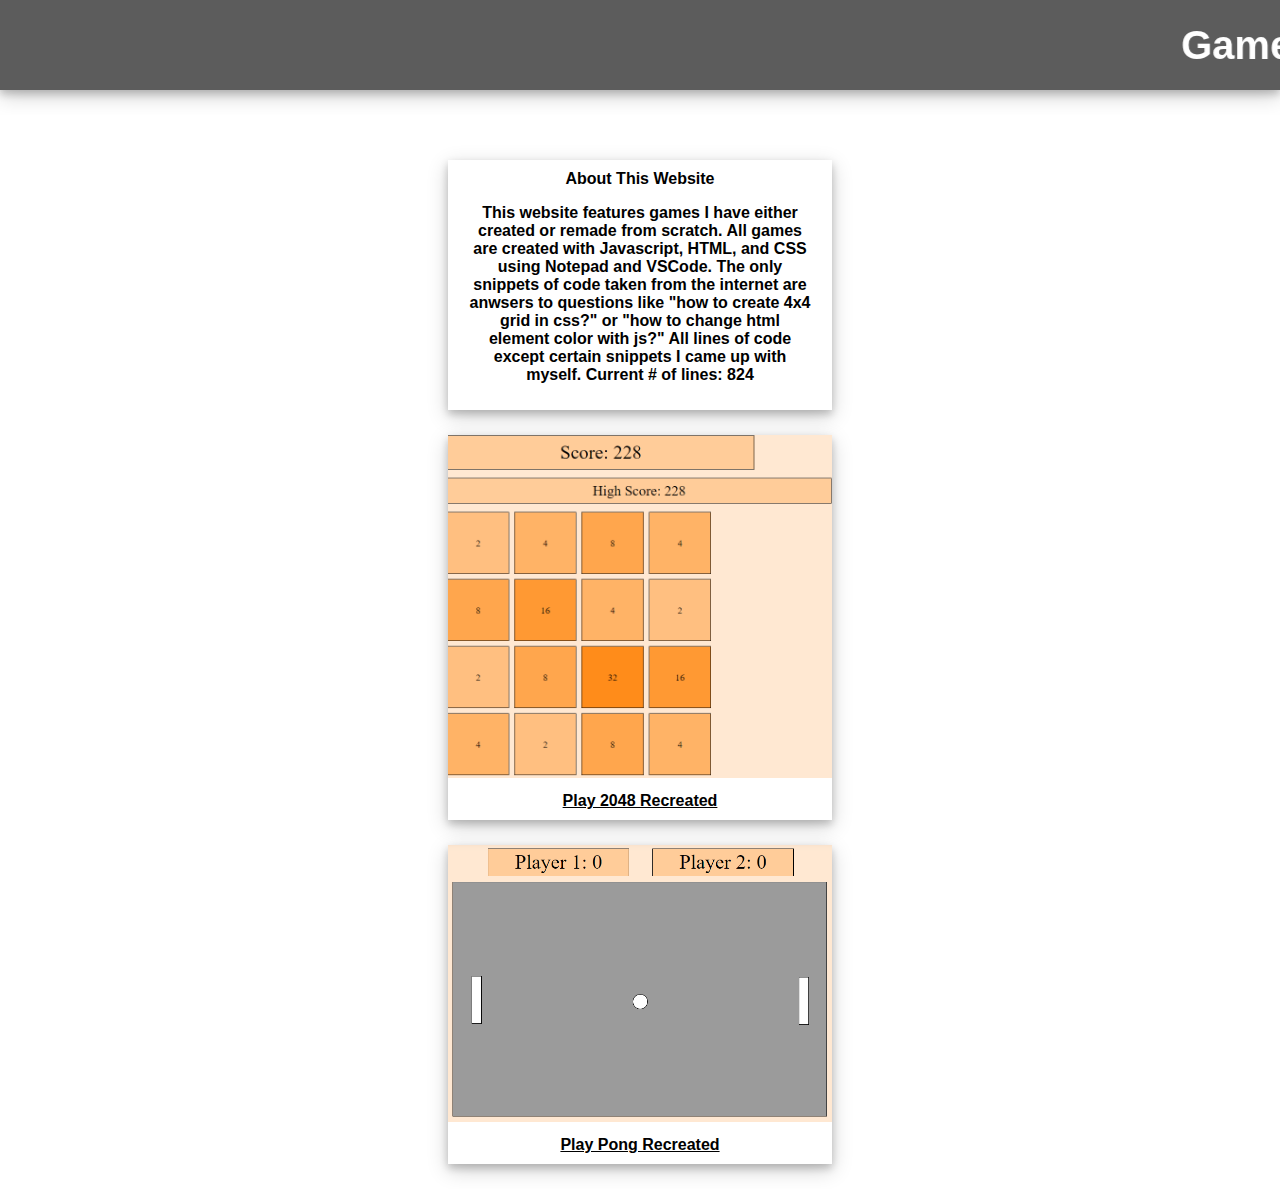
==== index.html @ 0b307f21 "Add files via upload" ====
<!DOCTYPE html>
<html>
<body>
<meta name="viewport" content="width=device-width, initial-scale=1.0">
<link rel="stylesheet" href="indexStyles.css">
<div class = "rect"><marquee behavior="scroll" direction="left" scrollamount="12">Games Recreated From Scratch</marquee></div>
<div class = "rect3"></div>
<center>
<div class="polaroid">
    <div class="container">
        <h>About This Website</h>
        <p>This website features games I have either created or remade from scratch. All games are created with Javascript, HTML, and CSS using Notepad and VSCode. The only snippets of code taken from the internet are anwsers to questions like "how to create 4x4 grid in css?" or "how to change html element color with js?" All lines of code except certain snippets I came up with myself. Current # of lines: 824</p>
    </div>
</div>
<div class="polaroid">
    <img src="2048.png" alt="2048 Recreated" style="width:100%">
    <div class="container">
        <a href="2048.html">Play 2048 Recreated</a>
    </div>
</div>
<div class="polaroid">
    <img src="pong.png" alt="Pong Recreated" style="width:100%">
    <div class="container">
        <a href="pong.html">Play Pong Recreated</a>
    </div>
</div>
</center>
</body>
</html>
---- indexStyles.css ----
div.rect {
    height: 10vh;
    background-color: #5c5c5c;
    text-align: center;
    vertical-align: middle;
    line-height: 10vh;
    font-size: 40px;
    color: white;
    font-family: Verdana, Geneva, Tahoma, sans-serif;
    font-weight: bold;
    box-shadow: 0 4px 8px 0 rgba(0, 0, 0, 0.2), 0 6px 20px 0 rgba(0, 0, 0, 0.19);
    margin-bottom: 25px;
}
div.rect2 {
    height: 5vh;
    background-color: #373d72;
}
div.rect3 {
    height: 5vh;
    background-color: #ffffff;
}
div.polaroid {
    width: 30%;
    background-color: white;
    box-shadow: 0 4px 8px 0 rgba(0, 0, 0, 0.2), 0 6px 20px 0 rgba(0, 0, 0, 0.19);
    margin-bottom: 25px;
}
  
div.container {
    text-align: center;
    padding: 10px 20px;
    font-family: Verdana, Geneva, Tahoma, sans-serif;
    font-weight: bold;
}
body {
    padding: 0;
    margin: 0;
    background-color: #ffffff;
    min-width: 1000px;
    min-height: 500px;
}
div.game1 {
    height: 30vh;
    width: 60vw;
    border: 1px solid black;
    background-color: #ffcc99;
    text-align: center;
    font-size: 30px;
}
a {
    color: black;
    font-family: Verdana, Geneva, Tahoma, sans-serif;
    font-weight: bold;
}
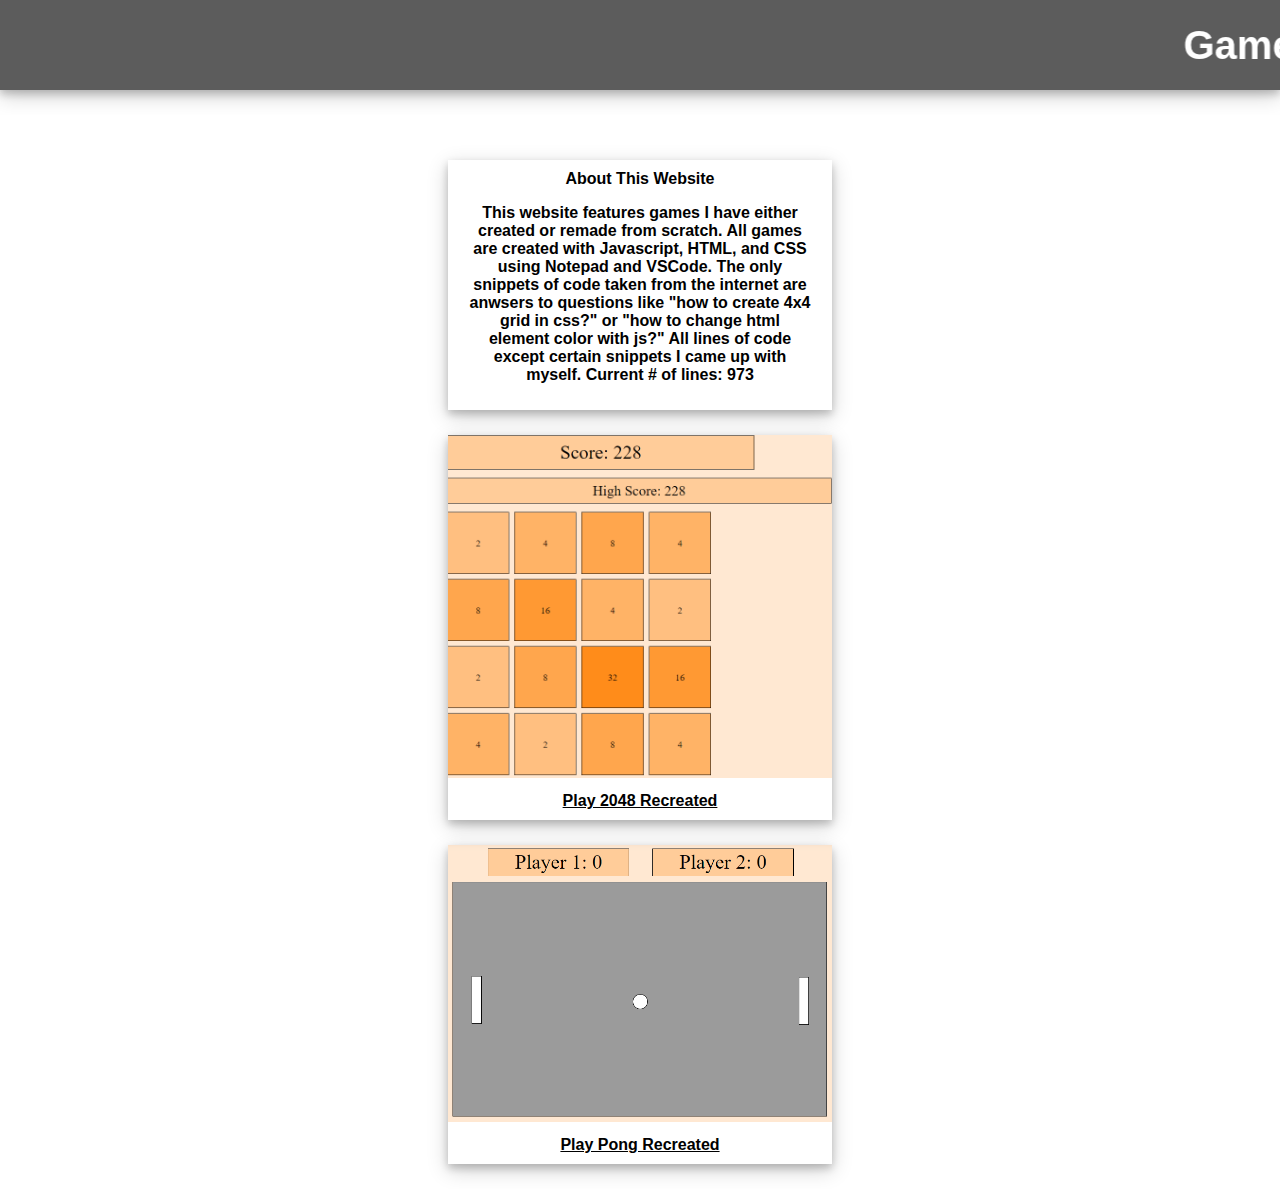
==== commit c7ae7082: "Update index.html" ====
--- a/index.html
+++ b/index.html
@@ -9,7 +9,7 @@
 <div class="polaroid">
     <div class="container">
         <h>About This Website</h>
-        <p>This website features games I have either created or remade from scratch. All games are created with Javascript, HTML, and CSS using Notepad and VSCode. The only snippets of code taken from the internet are anwsers to questions like "how to create 4x4 grid in css?" or "how to change html element color with js?" All lines of code except certain snippets I came up with myself. Current # of lines: 824</p>
+        <p>This website features games I have either created or remade from scratch. All games are created with Javascript, HTML, and CSS using Notepad and VSCode. The only snippets of code taken from the internet are anwsers to questions like "how to create 4x4 grid in css?" or "how to change html element color with js?" All lines of code except certain snippets I came up with myself. Current # of lines: 973</p>
     </div>
 </div>
 <div class="polaroid">
@@ -26,4 +26,4 @@
 </div>
 </center>
 </body>
-</html>+</html>
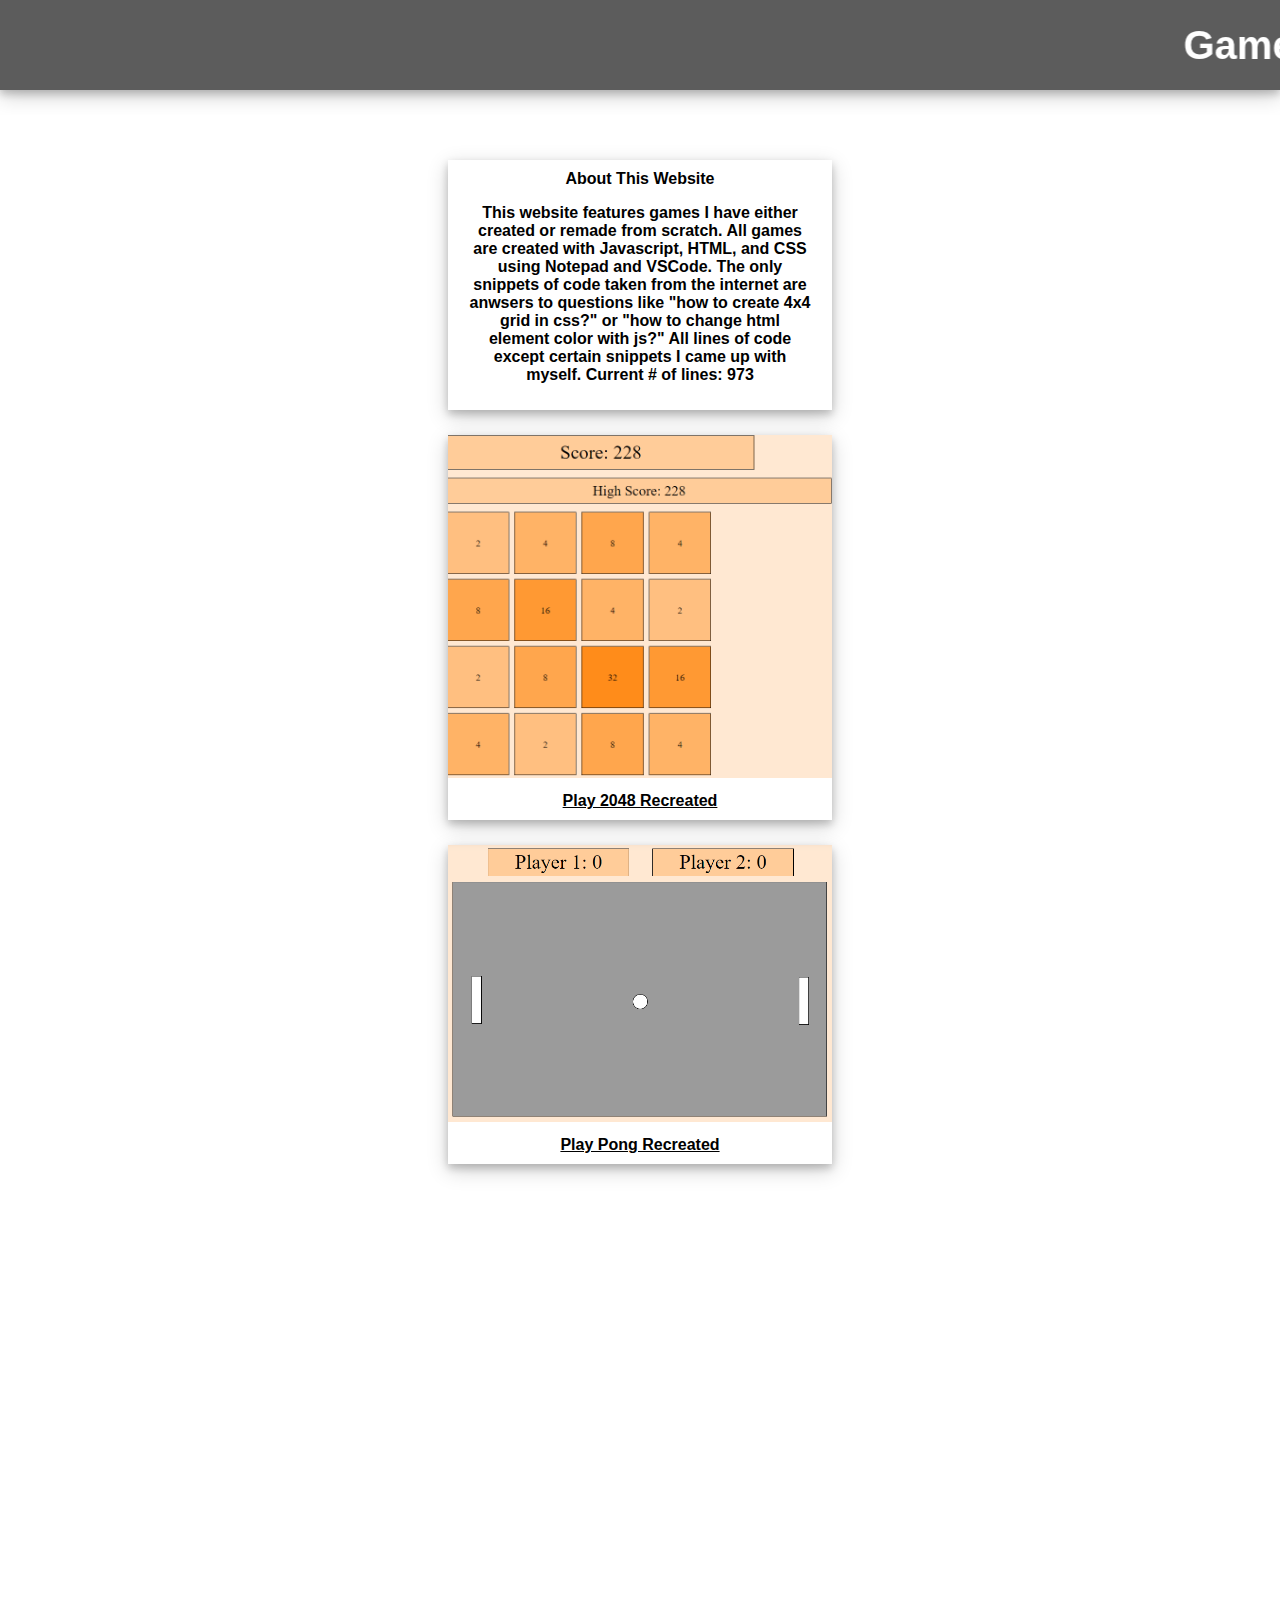
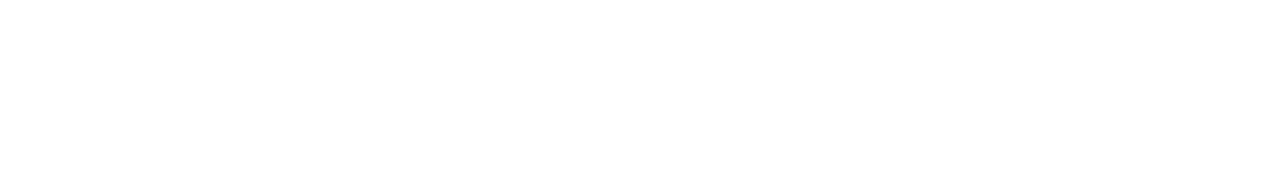
==== commit 71d76f39: "Update index.html" ====
--- a/index.html
+++ b/index.html
@@ -24,6 +24,7 @@
         <a href="pong.html">Play Pong Recreated</a>
     </div>
 </div>
+<iframe src='https://view.officeapps.live.com/op/embed.aspx?src=[https://www.your_website/file_name.pptx]' width='100%' height='600px' frameborder='0'>
 </center>
 </body>
 </html>
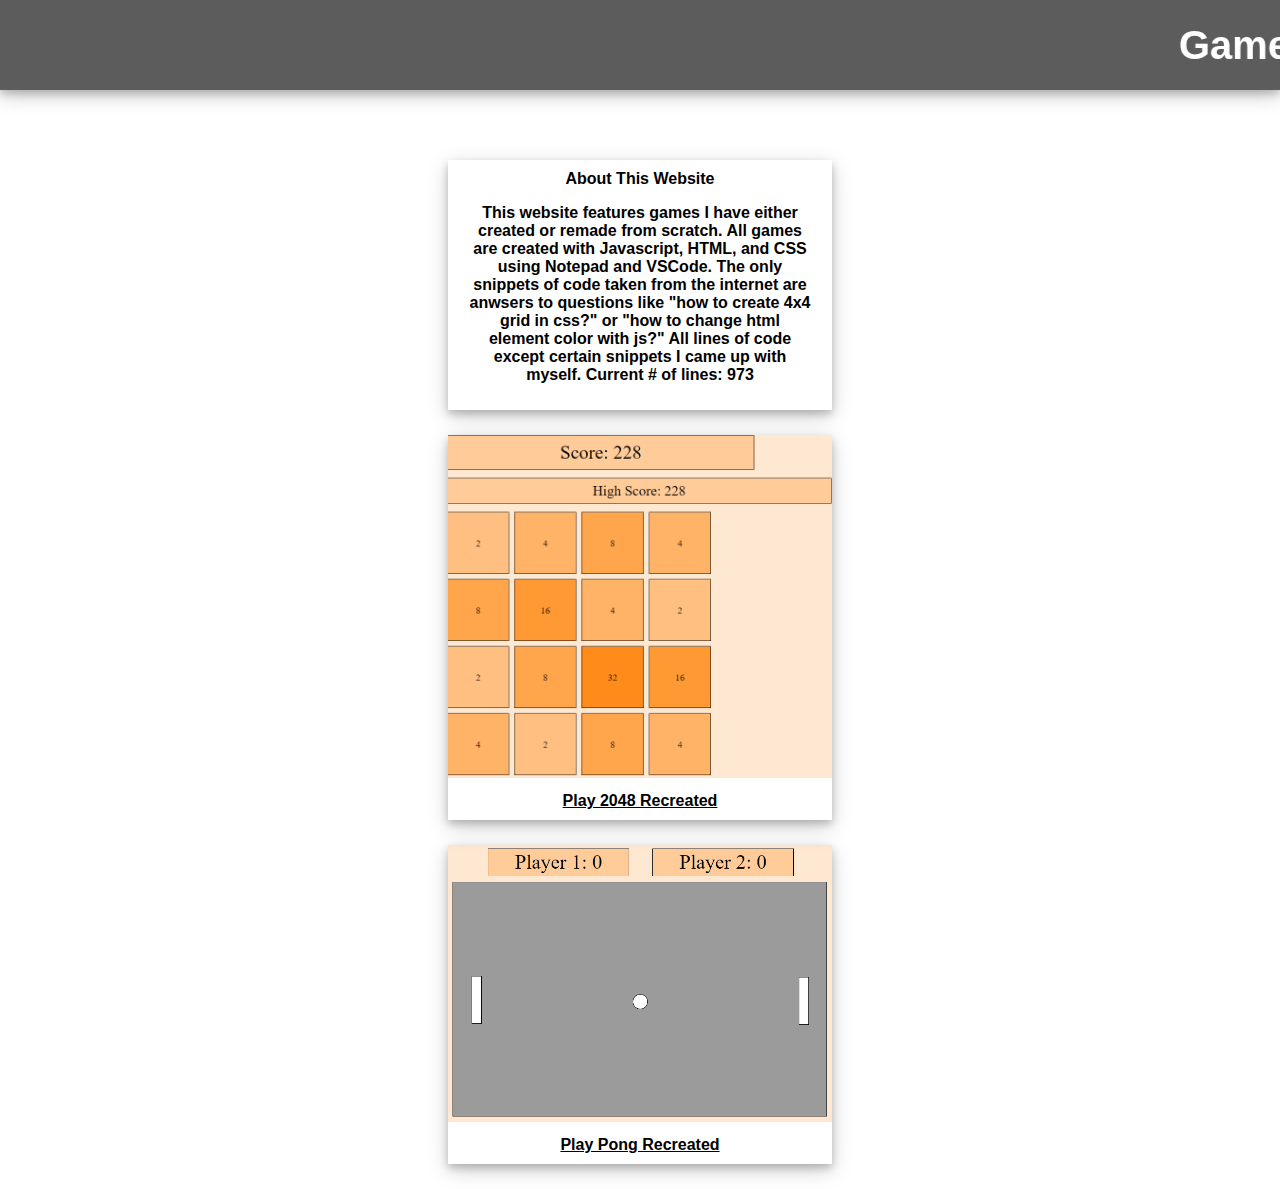
==== commit eb06682f: "Update index.html" ====
--- a/index.html
+++ b/index.html
@@ -24,7 +24,6 @@
         <a href="pong.html">Play Pong Recreated</a>
     </div>
 </div>
-<iframe src='https://view.officeapps.live.com/op/embed.aspx?src=[https://www.your_website/file_name.pptx]' width='100%' height='600px' frameborder='0'>
 </center>
 </body>
 </html>
